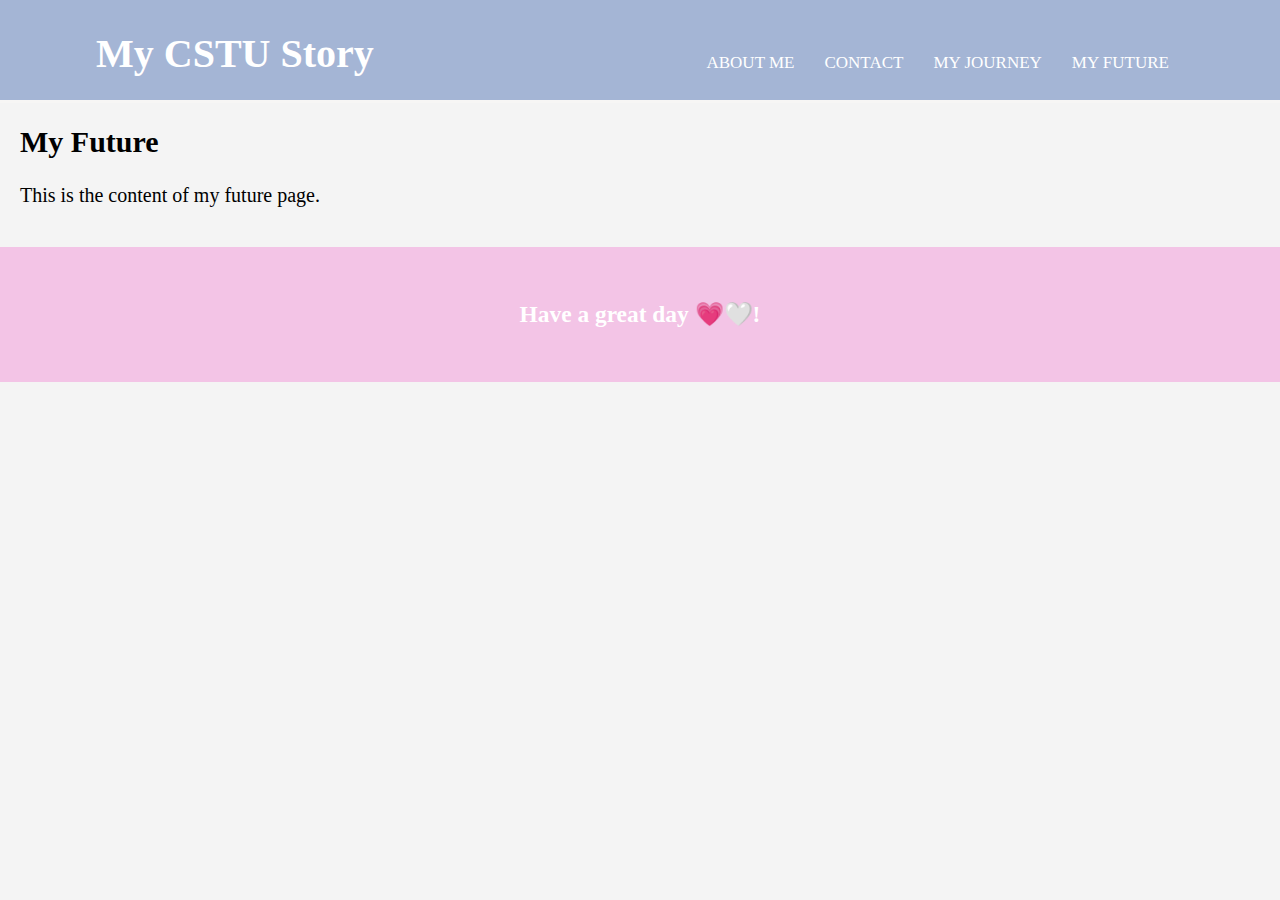
==== myfuture.html @ c5f3bad7 "Modify myjourney.html and mystyle.css by insert year1.img and text about CSTUjourney" ====
<!DOCTYPE html>
<html lang="en">

<head>
    <title>My Future</title>
    <meta charset="UTF-8">
    <meta name="viewport" content="width=device-width, initial-scale=1.0">
    <link rel="stylesheet" href="mystyle.css">
</head>

<body>
    <header>
        <div class="container">
            <div id="mainly">
                <h1>My CSTU Story</h1>
            </div>
            <nav>
                <ul>
                    <li><a href="index.html">About Me</a></li>
                    <li><a href="index.html">Contact</a></li>
                    <li><a href="myjourney.html">My Journey</a></li>
                    <li><a href="myfuture.html">My Future</a></li>
                    
                </ul>
            </nav>
        </div>
    </header>
    
    <main>
        <h2>My Future</h2>
        <p>This is the content of my future page.</p>
    </main>
    <footer>
        <div class="container">
            <h3>Have a great day 💗🤍!</h3>
        </div>
    </footer>
</body>

</html>
---- mystyle.css ----
body {
    font-family: Garamond, serif;
    font-size: 20px;
    margin: 0;
    padding: 0;
    padding-top: 80px;
    background-color: #f4f4f4;
  }
  
  .container {
    width: 85%;
    margin: auto;
    overflow: hidden;
  }
  
  header {
    background: #A4B5D5;
    color: #ffffff;
    padding-top: 30px;
    min-height: 70px;
    border-bottom: 3px solid #F7F6F5;
    position: fixed;
    top: 0;
    width: 100%;
    z-index: 1000;
  }
  
  header a {
    color: #ffffff;
    text-decoration: none;
    text-transform: uppercase;
    font-size: 17px;
    transition: color 0.5s ease;
  }

  header a:hover {
    color: #705ec4;
}
  
  header ul {
    margin: 0;
    padding: 0;
    list-style: none;
  }
  
  header li {
    float: left;
    display: inline;
    padding: 0 20px;
  }

  header nav {
    float: right;
    margin-top: 0;
    padding: 20px 0;
  }

  header #mainly {
    float: left;
  }
  
  header #mainly h1 {
    margin: 0;
  }
  
  #showcase {
    min-height: 50px;
    background: url(../resources/purple\ star.png) -10px -10px;
    color: #d69fca;
    text-align: center;
    padding: 100px 20px;
  }
  
  #showcase h1 {
    font-size: 50px;
    text-shadow: -1px 0 black, 0 1px black, 1px 0 black, 0 -1px black;
  }
  
  #main {
    margin-top: 10px;
    padding: 20px;
    background: #c9b4df;
    color: #ffffff;
    text-align: left;
  }

  #main h2 {
    text-align: center;
    margin-top: 30px;
  }
  
  footer {
    background: #f3c4e6;
    color: #ffffff;
    text-align: center;
    padding: 30px 0;
  }
  
  .media {
    width: 100%;
    max-width: 400px;
    height: auto;
    display: block;
    margin: 30px auto;
  }
  
  .about-container {
    display: flex;
    align-items: center;
    flex-wrap: wrap;
  }
  
  .about-text {
    flex: 1;
  }
  
  .about-image {
    flex: 1;
    padding: 20px;
    text-align: center;
  }
  
  .about-image img {
    max-width: 80%;
    height: auto;
  }
  
  .video-container {
    display: flex;
    align-items: center;
    justify-content: space-between;
    flex-wrap: wrap;
    margin-top: 20px;
  }
  
  .more-text {
    flex: 1;
    padding: 20px;
    text-align: left;
  }

main {
    padding: 20px;
}

main h1 {
    color: #d69fca; 
    text-shadow: 1px 1px 2px rgb(94, 40, 91); 
    text-align: center;
    margin: 30px 0;
}


section {
    background-color: #d5cbe6; 
    margin: 20px 0;
    padding: 20px;
    border-radius: 8px; 
    box-shadow: 0 2px 5px rgba(0, 0, 0, 0);
}

section h2 {
    color: #5e35b1;
    font-family: "Prompt", sans-serif;
    font-size: 24px;
    margin-bottom: 10px;
}

section p {
    color: #77215a;
    font-family: "Prompt", sans-serif;
    font-size: 18px;
    line-height: 1.6; 
}

nav ul {
    list-style: none;
    padding: 0;
}

nav li {
    display: inline;
    padding: 0 15px;
}

nav a {
    color: #ffffff;
    text-decoration: none;
    text-transform: uppercase;
}
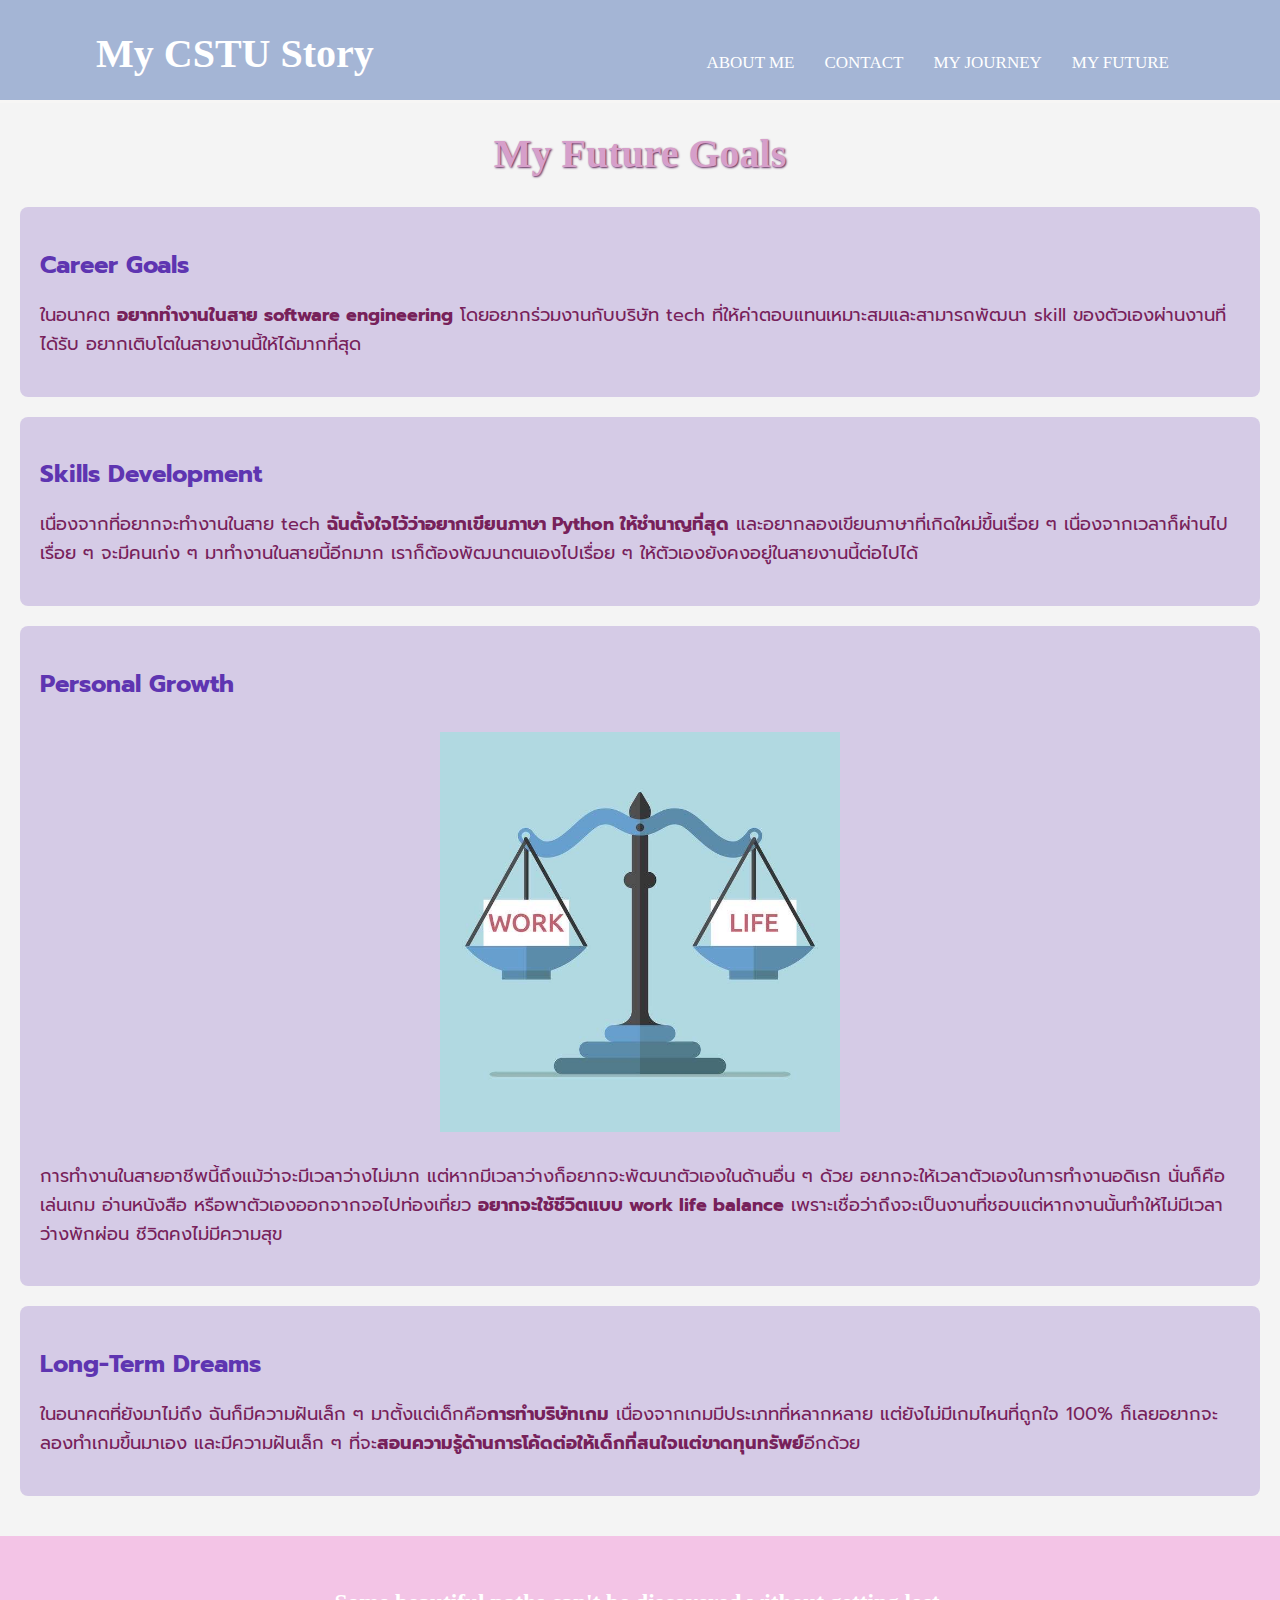
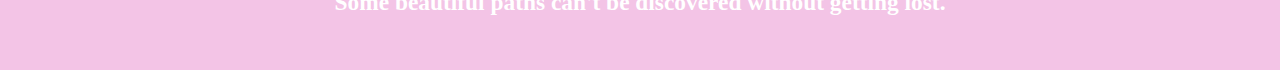
==== commit 61551d4e: "Modify every html for better reading and add work_life_balance.jpg" ====
--- a/myfuture.html
+++ b/myfuture.html
@@ -6,6 +6,9 @@
     <meta charset="UTF-8">
     <meta name="viewport" content="width=device-width, initial-scale=1.0">
     <link rel="stylesheet" href="mystyle.css">
+    <link rel="preconnect" href="https://fonts.googleapis.com">
+    <link rel="preconnect" href="https://fonts.gstatic.com" crossorigin>
+    <link href="https://fonts.googleapis.com/css2?family=Prompt:ital,wght@0,100;0,200;0,300;0,400;0,500;0,600;0,700;0,800;0,900;1,100;1,200;1,300;1,400;1,500;1,600;1,700;1,800;1,900&display=swap" rel="stylesheet">
 </head>
 
 <body>
@@ -20,21 +23,37 @@
                     <li><a href="index.html">Contact</a></li>
                     <li><a href="myjourney.html">My Journey</a></li>
                     <li><a href="myfuture.html">My Future</a></li>
-                    
                 </ul>
             </nav>
         </div>
     </header>
-    
     <main>
-        <h2>My Future</h2>
-        <p>This is the content of my future page.</p>
+        <h1>My Future Goals</h1>
+
+        <section id="career">
+            <h2>Career Goals</h2>
+            <p> ในอนาคต <strong>อยากทำงานในสาย software engineering</strong> โดยอยากร่วมงานกับบริษัท tech ที่ให้ค่าตอบแทนเหมาะสมและสามารถพัฒนา skill ของตัวเองผ่านงานที่ได้รับ อยากเติบโตในสายงานนี้ให้ได้มากที่สุด </p>
+        </section>
+
+        <section id="skills">
+            <h2>Skills Development</h2>
+            <p> เนื่องจากที่อยากจะทำงานในสาย tech <strong>ฉันตั้งใจไว้ว่าอยากเขียนภาษา Python ให้ชำนาญที่สุด</strong> และอยากลองเขียนภาษาที่เกิดใหม่ขึ้นเรื่อย ๆ เนื่องจากเวลาก็ผ่านไปเรื่อย ๆ จะมีคนเก่ง ๆ มาทำงานในสายนี้อีกมาก เราก็ต้องพัฒนาตนเองไปเรื่อย ๆ ให้ตัวเองยังคงอยู่ในสายงานนี้ต่อไปได้ </p>
+        </section>
+
+        <section id="personal">
+            <h2>Personal Growth</h2>
+            <img src="resources/work_life_balance.jpg" alt="Work Life Balance Image" class="media" title="Work Life Balance">
+            <p> การทำงานในสายอาชีพนี้ถึงแม้ว่าจะมีเวลาว่างไม่มาก แต่หากมีเวลาว่างก็อยากจะพัฒนาตัวเองในด้านอื่น ๆ ด้วย อยากจะให้เวลาตัวเองในการทำงานอดิเรก นั่นก็คือ เล่นเกม อ่านหนังสือ หรือพาตัวเองออกจากจอไปท่องเที่ยว <strong>อยากจะใช้ชีวิตแบบ work life balance</strong> เพราะเชื่อว่าถึงจะเป็นงานที่ชอบแต่หากงานนั้นทำให้ไม่มีเวลาว่างพักผ่อน ชีวิตคงไม่มีความสุข </p>
+        </section>
+
+        <section id="dreams">
+            <h2>Long-Term Dreams</h2>
+            <p> ในอนาคตที่ยังมาไม่ถึง ฉันก็มีความฝันเล็ก ๆ มาตั้งแต่เด็กคือ<strong>การทำบริษัทเกม</strong> เนื่องจากเกมมีประเภทที่หลากหลาย แต่ยังไม่มีเกมไหนที่ถูกใจ 100% ก็เลยอยากจะลองทำเกมขึ้นมาเอง และมีความฝันเล็ก ๆ ที่จะ<strong>สอนความรู้ด้านการโค้ดต่อให้เด็กที่สนใจแต่ขาดทุนทรัพย์</strong>อีกด้วย </p>
+        </section>
     </main>
-    <footer>
-        <div class="container">
-            <h3>Have a great day 💗🤍!</h3>
-        </div>
-    </footer>
 </body>
-
-</html>
+<footer>
+    <div class="container">
+        <h3>Some beautiful paths can't be discovered without getting lost.</h3>
+    </div>
+</footer>